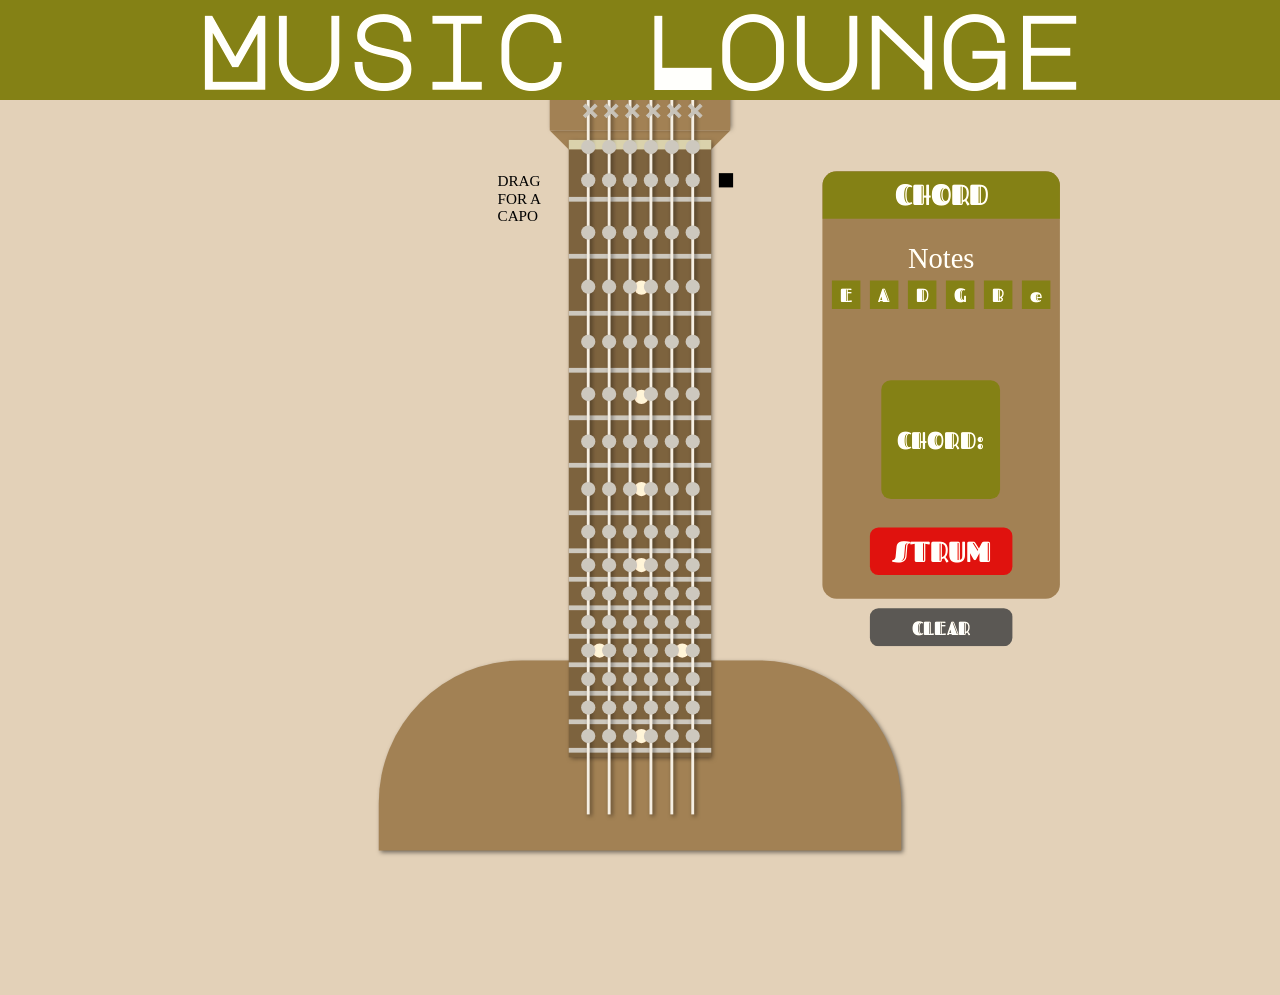
==== index.html @ a7a371c0 "Rename Main.html to index.html for Vercel" ====
<!DOCTYPE html>
<html lang="en">
<head>
  <meta charset="UTF-8">
  <title>Music Lounge</title>
  <link rel="stylesheet" href="styles.css">
  <link rel="preconnect" href="https://fonts.googleapis.com">
  <link rel="preconnect" href="https://fonts.gstatic.com" crossorigin>

  <link href="https://fonts.googleapis.com/css2?family=Fascinate+Inline&display=swap" rel="stylesheet">
  <link href="https://fonts.googleapis.com/css2?family=Major+Mono+Display&display=swap" rel="stylesheet">

</head>
<body>

  <h1 class="logo"> Music Lounge</h1>
  <div class = "whole-guitar">
  <div class = "guitar-body"></div>
  <div class="headstock-triangle"></div>
  <div class="headstock-rectangle"></div>
  <div class="fretboard">
    <span class="mute-btn" data-string="1">✕</span>
    <span class="mute-btn" data-string="2">✕</span>
    <span class="mute-btn" data-string="3">✕</span>
    <span class="mute-btn" data-string="4">✕</span>
    <span class="mute-btn" data-string="5">✕</span>
    <span class="mute-btn" data-string="6">✕</span>
    <div class="nut"></div>
    <div id="capo"></div>
    <div class="capo-text">DRAG FOR A CAPO</div>
    <!-- Frets -->
    <div class="frets">
      <div class="fret"></div>
      <div class="fret"></div>
      <div class="fret"></div>
      <div class="fret"></div>
      <div class="fret"></div>
      <div class="fret"></div>
      <div class="fret"></div>
      <div class="fret"></div>
      <div class="fret"></div>
      <div class="fret"></div>
      <div class="fret"></div>
      <div class="fret"></div>
      <div class="fret"></div>
      <div class="fret"></div>
      <div class="fret"></div>
    </div>

    <!-- Dot Inlays -->
    <div class="dots">
      <div class="dot"></div>
      <div class="dot"></div>
      <div class="dot"></div>
      <div class="dot"></div>
      <div class="dot"></div>
      <div class="dot"></div>
      <div class="dot"></div>
    </div>
  
    <!-- Strings container -->
    <div class="strings">
      <div class="string"></div>
      <div class="string"></div>
      <div class="string"></div>
      <div class="string"></div>
      <div class="string"></div>
      <div class="string"></div>
    </div>

    <!-- Red Dots -->
    <div class="E-notes">
      <span class="e" data-string="1"></span>
      <span class="e" data-string="1"></span>
      <span class="e" data-string="2"></span>
      <span class="e" data-string="3"></span>
      <span class="e" data-string="3"></span>
      <span class="e" data-string="4"></span>
      <span class="e" data-string="5"></span>
      <span class="e" data-string="6"></span>
      <span class="e" data-string="6"></span>
    </div>

    <div class="F-notes">
      <span class="f" data-string="1"></span>
      <span class="f" data-string="1"></span>
      <span class="f" data-string="2"></span>
      <span class="f" data-string="3"></span>
      <span class="f" data-string="3"></span>
      <span class="f" data-string="4"></span>
      <span class="f" data-string="5"></span>
      <span class="f" data-string="6"></span>
      <span class="f" data-string="6"></span>
    </div>

    <div class="F-notes">
      <span class="fs" data-string="1"></span>
      <span class="fs" data-string="1"></span>
      <span class="fs" data-string="2"></span>
      <span class="fs" data-string="3"></span>
      <span class="fs" data-string="4"></span>
      <span class="fs" data-string="5"></span>
      <span class="fs" data-string="6"></span>
      <span class="fs" data-string="6"></span>
    </div>

    <div class="G-notes">
      <span class="g" data-string="1"></span>
      <span class="g" data-string="1"></span>
      <span class="g" data-string="2"></span>
      <span class="g" data-string="3"></span>
      <span class="g" data-string="4"></span>
      <span class="g" data-string="4"></span>
      <span class="g" data-string="5"></span>
      <span class="g" data-string="6"></span>
      <span class="g" data-string="6"></span>
    </div>

    <div class="Gs-notes">
      <span class="gs" data-string="1"></span>
      <span class="gs" data-string="2"></span>
      <span class="gs" data-string="3"></span>
      <span class="gs" data-string="4"></span>
      <span class="gs" data-string="4"></span>
      <span class="gs" data-string="5"></span>
      <span class="gs" data-string="6"></span>
    </div>

    <div class="A-notes">
      <span class="a" data-string="1"></span>
      <span class="a" data-string="2"></span>
      <span class="a" data-string="2"></span>
      <span class="a" data-string="3"></span>
      <span class="a" data-string="4"></span>
      <span class="a" data-string="4"></span>
      <span class="a" data-string="5"></span>
      <span class="a" data-string="6"></span>
    </div>

    <div class="As-notes">
      <span class="as" data-string="1"></span>
      <span class="as" data-string="2"></span>
      <span class="as" data-string="2"></span>
      <span class="as" data-string="3"></span>
      <span class="as" data-string="4"></span>
      <span class="as" data-string="4"></span>
      <span class="as" data-string="5"></span>
      <span class="as" data-string="6"></span>
    </div>

    <div class="B-notes">
      <span class="b" data-string="1"></span>
      <span class="b" data-string="2"></span>
      <span class="b" data-string="2"></span>
      <span class="b" data-string="3"></span>
      <span class="b" data-string="4"></span>
      <span class="b" data-string="5"></span>
      <span class="b" data-string="5"></span>
      <span class="b" data-string="6"></span>
    </div>

    <div class="C-notes">
      <span class="c" data-string="1"></span>
      <span class="c" data-string="2"></span>
      <span class="c" data-string="2"></span>
      <span class="c" data-string="3"></span>
      <span class="c" data-string="4"></span>
      <span class="c" data-string="5"></span>
      <span class="c" data-string="5"></span>
      <span class="c" data-string="6"></span>
    </div>

    <div class="Cs-notes">
      <span class="cs" data-string="1"></span>
      <span class="cs" data-string="2"></span>
      <span class="cs" data-string="3"></span>
      <span class="cs" data-string="4"></span>
      <span class="cs" data-string="5"></span>
      <span class="cs" data-string="5"></span>
      <span class="cs" data-string="6"></span>
    </div>

    <div class="D-notes">
      <span class="d" data-string="1"></span>
      <span class="d" data-string="2"></span>
      <span class="d" data-string="3"></span>
      <span class="d" data-string="3"></span>
      <span class="d" data-string="4"></span>
      <span class="d" data-string="5"></span>
      <span class="d" data-string="5"></span>
      <span class="d" data-string="6"></span>
    </div>

    <div class="Ds-notes">
      <span class="ds" data-string="1"></span>
      <span class="ds" data-string="2"></span>
      <span class="ds" data-string="3"></span>
      <span class="ds" data-string="3"></span>
      <span class="ds" data-string="4"></span>
      <span class="ds" data-string="5"></span>
      <span class="ds" data-string="6"></span>
    </div>
    </div>

  <div class="Display">
    <div class="top-part">CHORD</div>
    <div class="String-Notes">
      <div class="String-Text">Notes</div>
      <div class="String-1-Note">E</div>
      <div class="String-2-Note">A</div>
      <div class="String-3-Note">D</div>
      <div class="String-4-Note">G</div>
      <div class="String-5-Note">B</div>
      <div class="String-6-Note">e</div>
    </div>
    <div id = "chord-label-text" class="Chord">CHORD:</div>
    <div class="strum">STRUM</div>

  </div>
  <div class="clear-btn">CLEAR</div>



  <!-- Connect to external JavaScript file -->
  <script type="module" src="./script.js"></script>
  <script type="module" src="./capo.js"></script>
</body>
</html>
---- styles.css ----
html {
    overflow: hidden;
    height: 100%;
}

body {
    margin: 0;
    padding: 0;
    height: 100%;
    background-color: #e3d1b8;
    filter: sepia(20%);
}

.whole-guitar {
    height: 75vh;
    height: 100%;
    transform: scale(0.95); /* Adjust as needed */
    transform-origin: top center;
    position: relative;
    padding-top: 42px;
}

.headstock-triangle {
    position: absolute;
    width: 150px; 
    height: 30px; 
    left: 50%;
    right: 50%;
    border-left: 20px solid transparent;
    border-right: 20px solid transparent;
    border-top: 20px solid rgb(160, 123, 75);
    transform: translate(-50%, -20%);
}

.headstock-rectangle {
    position: absolute;
    width: 190px;
    height: 90px;
    left: 50%;
    right: 50%;
    transform: translate(-50%, -111.1%);
    background-color: rgb(160, 123, 75);
    box-shadow: 2px 0px 5px rgba(0, 0, 0, 0.5);
}


.guitar-body{
    position: absolute;
    background-color:rgb(160, 123, 75);
    left: 50%;
    right: 50%;
    width: 550px;
    height: 200px;
    top: 660px;
    transform: translate(-50%, -35%);
    border-top-left-radius: 150px;
    border-top-right-radius: 150px;
    box-shadow: 2px 2px 5px rgba(0, 0, 0, 0.5);
}



/* ---------- FRETBOARD ----------- */

.fretboard{
    width: 150px;;
    height: 650px;
    background-color: rgb(124, 94, 55);
    position: absolute;
    left: 50%;
    right: 50%;
    transform: translate(-50%, 0%);
    box-shadow: 2px 2px 5px rgba(0, 0, 0, 0.5);

    
}

.mute-btn {
    position: absolute;
    top: -42px;
    width: 15px;
    text-align: center;
    font-size: 22px;
    font-weight: 900;
    color: #bbb;
    -webkit-text-stroke: 1px #bbb;
    cursor: pointer;
    user-select: none;
    z-index: 15;
}

.mute-btn[data-string="1"] { left: 13px; }
.mute-btn[data-string="2"] { left: 35px; }
.mute-btn[data-string="3"] { left: 57px; }
.mute-btn[data-string="4"] { left: 79px; }
.mute-btn[data-string="5"] { left: 101px; }
.mute-btn[data-string="6"] { left: 123px; }

.mute-btn.muted { color: red; -webkit-text-stroke: 1px red; }

.nut{
    position: absolute;
    background-color: rgb(205, 203, 169);
    height: 10px;
    width: 100%;
}

/* -------- STRINGS --------- */

.strings {
    position: absolute;
    width: 100%;
    height: 100%;
  }
  
  .string {
    position: absolute;
    width: 3px;
    height: 810px;
    background-color: rgb(230, 230, 230);
    transform: translate(0, -100px);
    box-shadow: 2px 2px 5px rgba(0, 0, 0, 0.5);
  }
  
  .string:nth-child(1) { left: 19px; }
  .string:nth-child(2) { left: 41px; }
  .string:nth-child(3) { left: 63px; }
  .string:nth-child(4) { left: 85px; }
  .string:nth-child(5) { left: 107px; }
  .string:nth-child(6) { left: 129px; }

/* ---------- FRETS ----------- */

  .frets {
    position: absolute;
    width: 100%;
    height: 100%;
  }

  .fret{
    position: absolute;
    width: 150px;
    height: 5px;
    background-color: silver;
  }

  .fret:nth-child(1) {top: 60px;} /* */ 
  .fret:nth-child(2) {top: 120px;} /* up 50*/
  .fret:nth-child(3) {top: 180px;} /* up 50 */
  .fret:nth-child(4) {top: 240px;} /* up 50 */
  .fret:nth-child(5) {top: 290px;} /* up 40*/
  .fret:nth-child(6) {top: 340px;} /* up 40*/
  .fret:nth-child(7) {top: 390px;} /* up 30*/
  .fret:nth-child(8) {top: 430px;} /* up 20*/
  .fret:nth-child(9) {top: 460px;} /* up 20*/
  .fret:nth-child(10) {top: 490px;} /* up 20*/
  .fret:nth-child(11) {top: 520px;} /* up 20*/
  .fret:nth-child(12) {top: 550px;} /* up 20*/
  .fret:nth-child(13) {top: 580px;} /* up 20*/
  .fret:nth-child(14) {top: 610px;} /* up 20*/
  .fret:nth-child(15) {top: 640px;} /* up 20*/

/* ----------- DOT INLAYS ---------- */

.dots {
    position: absolute;
    width: 100%;
    height: 100%;
}

.dot {
    position: absolute;
    top: 148px;
    width: 15px;
    height: 15px;
    border-radius: 7.5px;
    left: 68.5px;
    background-color:antiquewhite;
}

.dot:nth-child(1) {top: 263px;}
.dot:nth-child(2) {top: 360px;}
.dot:nth-child(3) {top: 440px;}
.dot:nth-child(5) {top: 530px;}
.dot:nth-child(5) {top: 530px; left: 25px;}
.dot:nth-child(6) {top: 530px; left: 112px;}
.dot:nth-child(7) {top: 620px;}


/* ------- silver DOTS -------- */
.E-Notes {
    position: absolute;
    width: 100%;
    height: 100%;
}
 .e {
    position: absolute;
    width: 15px;
    height: 15px;
    border-radius: 7.5px;
    background-color: silver;
 }

 .e:nth-of-type(1) { top: 0px; left: 13px; }
 .e:nth-of-type(2) { top: 530px; left: 13px; }
 .e:nth-of-type(3) { top: 360px; left: 35px; }
 .e:nth-of-type(4) { top: 90px; left: 57px; }
 .e:nth-of-type(5) { top: 590px; left: 57px; }
 .e:nth-of-type(6) { top: 440px; left: 79px; }
 .e:nth-of-type(7) { top: 260px; left: 101px; }
 .e:nth-of-type(8) { top: 0px; left: 123px; }
 .e:nth-of-type(9) { top: 530px; left: 123px; }

 .F-Notes {
    position: absolute;
    width: 100%;
    height: 100%;
 }

 .f {
    position: absolute;
    width: 15px;
    height: 15px;
    border-radius: 7.5px;
    background-color: silver;
 }

 .f:nth-of-type(1) { top: 35px; left: 13px; }
 .f:nth-of-type(2) { top: 560px; left: 13px; }
 .f:nth-of-type(3) { top: 405px; left: 35px; }
 .f:nth-of-type(4) { top: 147px; left: 57px; }
 .f:nth-of-type(5) { top: 620px; left: 57px; }
 .f:nth-of-type(6) { top: 470px; left: 79px; }
 .f:nth-of-type(7) { top: 310px; left: 101px; }
 .f:nth-of-type(8) { top: 35px; left: 123px; }
 .f:nth-of-type(9) { top: 560px; left: 123px; }
 
 .Fs-Notes {
    position: absolute;
    width: 100%;
    height: 100%;
 }

 .fs {
    position: absolute;
    width: 15px;
    height: 15px;
    border-radius: 7.5px;
    background-color: silver;
 }

 .fs:nth-of-type(1) { top: 90px; left: 13px; }
 .fs:nth-of-type(2) { top: 590px; left: 13px; }
 .fs:nth-of-type(3) { top: 440px; left: 35px; }
 .fs:nth-of-type(4) { top: 205px; left: 57px; }
 .fs:nth-of-type(5) { top: 500px; left: 79px; }
 .fs:nth-of-type(6) { top: 360px; left: 101px; }
 .fs:nth-of-type(7) { top: 90px; left: 123px; }
 .fs:nth-of-type(8) { top: 590px; left: 123px; }

 .G-Notes {
    position: absolute;
    width: 100%;
    height: 100%;
 }

 .g {
    position: absolute;
    width: 15px;
    height: 15px;
    border-radius: 7.5px;
    background-color: silver;
 }

 .logo {
    position: relative;
    font-family: 'Major Mono Display';
    color: white;
    font-size: 100px;
    background-color: olive;
    text-align: center;
    height: auto;
    z-index: 10;
    margin: 0;
  }
  
  @keyframes bounce {
    0%, 100% { transform: translateY(0); }
    50% { transform: translateY(-10px); }
  }
  

 .g:nth-of-type(1) { top: 147px; left: 13px; }
 .g:nth-of-type(2) { top: 620px; left: 13px; }
 .g:nth-of-type(3) { top: 470px; left: 35px; }
 .g:nth-of-type(4) { top: 260px; left: 57px; }
 .g:nth-of-type(5) { top: 0px; left: 79px; }
 .g:nth-of-type(6) { top: 530px; left: 79px; }
 .g:nth-of-type(7) { top: 405px; left: 101px; }
 .g:nth-of-type(8) { top: 147px; left: 123px; }
 .g:nth-of-type(9) { top: 620px; left: 123px; }

 .Gs-Notes {
    position: absolute;
    width: 100%;
    height: 100%;
 }

 .gs {
    position: absolute;
    width: 15px;
    height: 15px;
    border-radius: 7.5px;
    background-color: silver;
 }

 .gs:nth-of-type(1) { top: 205px; left: 13px; }
 .gs:nth-of-type(2) { top: 500px; left: 35px; }
 .gs:nth-of-type(3) { top: 310px; left: 57px; }
 .gs:nth-of-type(4) { top: 35px; left: 79px; }
 .gs:nth-of-type(5) { top: 560px; left: 79px; }
 .gs:nth-of-type(6) { top: 440px; left: 101px; }
 .gs:nth-of-type(7) { top: 205px; left: 123px; }

 .A-Notes {
    position: absolute;
    width: 100%;
    height: 100%;
 }

 .a {
    position: absolute;
    width: 15px;
    height: 15px;
    border-radius: 7.5px;
    background-color: silver;
 }

 .a:nth-of-type(1) { top: 260px; left: 13px; }
 .a:nth-of-type(2) { top: 0px; left: 35px; }
 .a:nth-of-type(3) { top: 530px; left: 35px; }
 .a:nth-of-type(4) { top: 360px; left: 57px; }
 .a:nth-of-type(5) { top: 90px; left: 79px; }
 .a:nth-of-type(6) { top: 590px; left: 79px; }
 .a:nth-of-type(7) { top: 470px; left: 101px; }
 .a:nth-of-type(8) { top: 260px; left: 123px; }

 .As-Notes {
    position: absolute;
    width: 100%;
    height: 100%;
 }

 .as {
    position: absolute;
    width: 15px;
    height: 15px;
    border-radius: 7.5px;
    background-color: silver;
 }

 .as:nth-of-type(1) { top: 310px; left: 13px; }
 .as:nth-of-type(2) { top: 35px; left: 35px; }
 .as:nth-of-type(3) { top: 560px; left: 35px; }
 .as:nth-of-type(4) { top: 405px; left: 57px; }
 .as:nth-of-type(5) { top: 147px; left: 79px; }
 .as:nth-of-type(6) { top: 620px; left: 79px; }
 .as:nth-of-type(7) { top: 500px; left: 101px; }
 .as:nth-of-type(8) { top: 310px; left: 123px; }

 .B-Notes {
    position: absolute;
    width: 100%;
    height: 100%;
 }

 .b {
    position: absolute;
    width: 15px;
    height: 15px;
    border-radius: 7.5px;
    background-color: silver;
 }

 .b:nth-of-type(1) { top: 360px; left: 13px; }
 .b:nth-of-type(2) { top: 90px; left: 35px; }
 .b:nth-of-type(3) { top: 590px; left: 35px; }
 .b:nth-of-type(4) { top: 440px; left: 57px; }
 .b:nth-of-type(5) { top: 205px; left: 79px; }
 .b:nth-of-type(6) { top: 0px; left: 101px; }
 .b:nth-of-type(7) { top: 530px; left: 101px; }
 .b:nth-of-type(8) { top: 360px; left: 123px; }

 .C-Notes {
    position: absolute;
    width: 100%;
    height: 100%;
 }

 .c {
    position: absolute;
    width: 15px;
    height: 15px;
    border-radius: 7.5px;
    background-color: silver;
 }

 .c:nth-of-type(1) { top: 405px; left: 13px; }
 .c:nth-of-type(2) { top: 147px; left: 35px; }
 .c:nth-of-type(3) { top: 620px; left: 35px; }
 .c:nth-of-type(4) { top: 470px; left: 57px; }
 .c:nth-of-type(5) { top: 260px; left: 79px; }
 .c:nth-of-type(6) { top: 35px; left: 101px; }
 .c:nth-of-type(7) { top: 560px; left: 101px; }
 .c:nth-of-type(8) { top: 405px; left: 123px; }

 .Cs-Notes {
    position: absolute;
    width: 100%;
    height: 100%;
 }

 .cs {
    position: absolute;
    width: 15px;
    height: 15px;
    border-radius: 7.5px;
    background-color: silver;
 }

 .cs:nth-of-type(1) { top: 440px; left: 13px; }
 .cs:nth-of-type(2) { top: 205px; left: 35px; }
 .cs:nth-of-type(3) { top: 500px; left: 57px; }
 .cs:nth-of-type(4) { top: 310px; left: 79px; }
 .cs:nth-of-type(5) { top: 90px; left: 101px; }
 .cs:nth-of-type(6) { top: 590px; left: 101px; }
 .cs:nth-of-type(7) { top: 440px; left: 123px; }

 .D-Notes {
    position: absolute;
    width: 100%;
    height: 100%;
 }

 .d {
    position: absolute;
    width: 15px;
    height: 15px;
    border-radius: 7.5px;
    background-color: silver;
 }

 .d:nth-of-type(1) { top: 470px; left: 13px; }
 .d:nth-of-type(2) { top: 260px; left: 35px; }
 .d:nth-of-type(3) { top: 0px; left: 57px; }
 .d:nth-of-type(4) { top: 530px; left: 57px; }
 .d:nth-of-type(5) { top: 360px; left: 79px; }
 .d:nth-of-type(6) { top: 147px; left: 101px; }
 .d:nth-of-type(7) { top: 620px; left: 101px; }
 .d:nth-of-type(8) { top: 470px; left: 123px; }
 

 .Ds-Notes {
    position: absolute;
    width: 100%;
    height: 100%;
 }

 .ds {
    position: absolute;
    width: 15px;
    height: 15px;
    border-radius: 7.5px;
    background-color: silver;
 }



 .ds:nth-of-type(1) { top: 500px; left: 13px; }
 .ds:nth-of-type(2) { top: 310px; left: 35px; }
 .ds:nth-of-type(3) { top: 35px; left: 57px; }
 .ds:nth-of-type(4) { top: 560px; left: 57px; }
 .ds:nth-of-type(5) { top: 405px; left: 79px; }
 .ds:nth-of-type(6) { top: 205px; left: 101px; }
 .ds:nth-of-type(7) { top: 500px; left: 123px; }

.barre-chords{
    position: absolute;
    width: 100%;
    height: 100%;
}

#capo {
    position: absolute;
    width: 15px;
    height: 15px;
    background: rgb(165, 169, 180);
    background-color: black;
    left: 158px;
    top: 35px;
    cursor: ew-resize;
    z-index: 10;
}

.capo-text{
   position: absolute;
   width: 80px;
   height: 10px;
   left: -75px;
   top: 35px;
}

/*
0 fret: 0
1 fret: 35
2 fret: 90
3 fret: 147
4 fret: 205
5 fret: 260
6 fret: 310
7 fret: 360
8 fret: 405
9 fret: 440
10 fret: 470
11 fret: 500
12 fret: 530
13 fret: 560
14 fret: 590
15 fret: 620
*/

.Display{
    position: absolute;
    width: 250px;
    height: 450px;
    background-color:rgb(160, 123, 75);
    top: 75px;
    left: 65%;
    border-radius: 15px;
}

.top-part{
    position: absolute;
    width: 100%;
    height: 50px;
    background-color: olive;
    font-family: 'Fascinate Inline', cursive; 
    text-align: center;
    border-top-left-radius: 15px;
    border-top-right-radius: 15px;
    display: grid;
    place-items: center;
    color: white;
    font-size: 30px;
}

.clear-btn {
    position: absolute;
    width: 150px;
    height: 40px;
    top: 535px;
    left: 65%;
    transform: translate(50px, 0);
    background-color: #555;
    color: white;
    display: grid;
    place-items: center;
    border-radius: 9px;
    font-size: 20px;
    font-family: 'Fascinate Inline', cursive;
    cursor: pointer;
    user-select: none;
}

.strum{
    position: absolute;
    width: 150px;
    height: 50px;
    top: 375px;
    left: 50px;
    background-color: red;
    color: white;
    display: grid;
    place-items: center;
    border-radius: 9px;
    font-size: 30px;
    font-family: 'Fascinate Inline', cursive;
}

.Chord {
    position: absolute;
    width: 125px;
    height: 125px;
    top: 220px;
    left: 62px;
    background-color:olive;
    color: white;
    display: grid;
    place-items: center;
    border-radius: 10px;
    font-size: 25px;
    font-family: 'Fascinate Inline', cursive;
}

.String-Notes {
    /* position: absolute;
    width: 200px;
    height: 50px;
    top: 115px;
    left: 27px;
    background-color: olive;
    display: grid;
    place-items: center;
    color: white;
    font-family: 'Fascinate Inline', cursive; */
    Position: absolute;
    width: 100%;
    height: 100%;

}

.String-1-Note {
   position: absolute;
   width: 30px;
   height: 30px;
   top: 115px;
   left: 10px;
   background-color: olive;
   display: grid;
   place-items: center;
   color: white;
   font-family: 'Fascinate Inline', cursive;
   font-size: 20px
}

.String-2-Note {
   position: absolute;
   width: 30px;
   height: 30px;
   top: 115px;
   left: 50px;
   background-color: olive;
   display: grid;
   place-items: center;
   color: white;
   font-family: 'Fascinate Inline', cursive;
   font-size: 20px
}

.String-3-Note {
   position: absolute;
   width: 30px;
   height: 30px;
   top: 115px;
   left: 90px;
   background-color: olive;
   display: grid;
   place-items: center;
   color: white;
   font-family: 'Fascinate Inline', cursive;
   font-size: 20px
}

.String-4-Note {
   position: absolute;
   width: 30px;
   height: 30px;
   top: 115px;
   left: 130px;
   background-color: olive;
   display: grid;
   place-items: center;
   color: white;
   font-family: 'Fascinate Inline', cursive;
   font-size: 20px
}

.String-5-Note {
   position: absolute;
   width: 30px;
   height: 30px;
   top: 115px;
   left: 170px;
   background-color: olive;
   display: grid;
   place-items: center;
   color: white;
   font-family: 'Fascinate Inline', cursive;
   font-size: 20px
}

.String-6-Note {
   position: absolute;
   width: 30px;
   height: 30px;
   top: 115px;
   left: 210px;
   background-color: olive;
   display: grid;
   place-items: center;
   color: white;
   font-family: 'Fascinate Inline', cursive;
   font-size: 20px;
}

.String-Text {
   position: absolute;
   width: 100px;
   height: 40px;
   top: 75px;
   left: 90px;
   color: white;
   font-size: 30px;

}
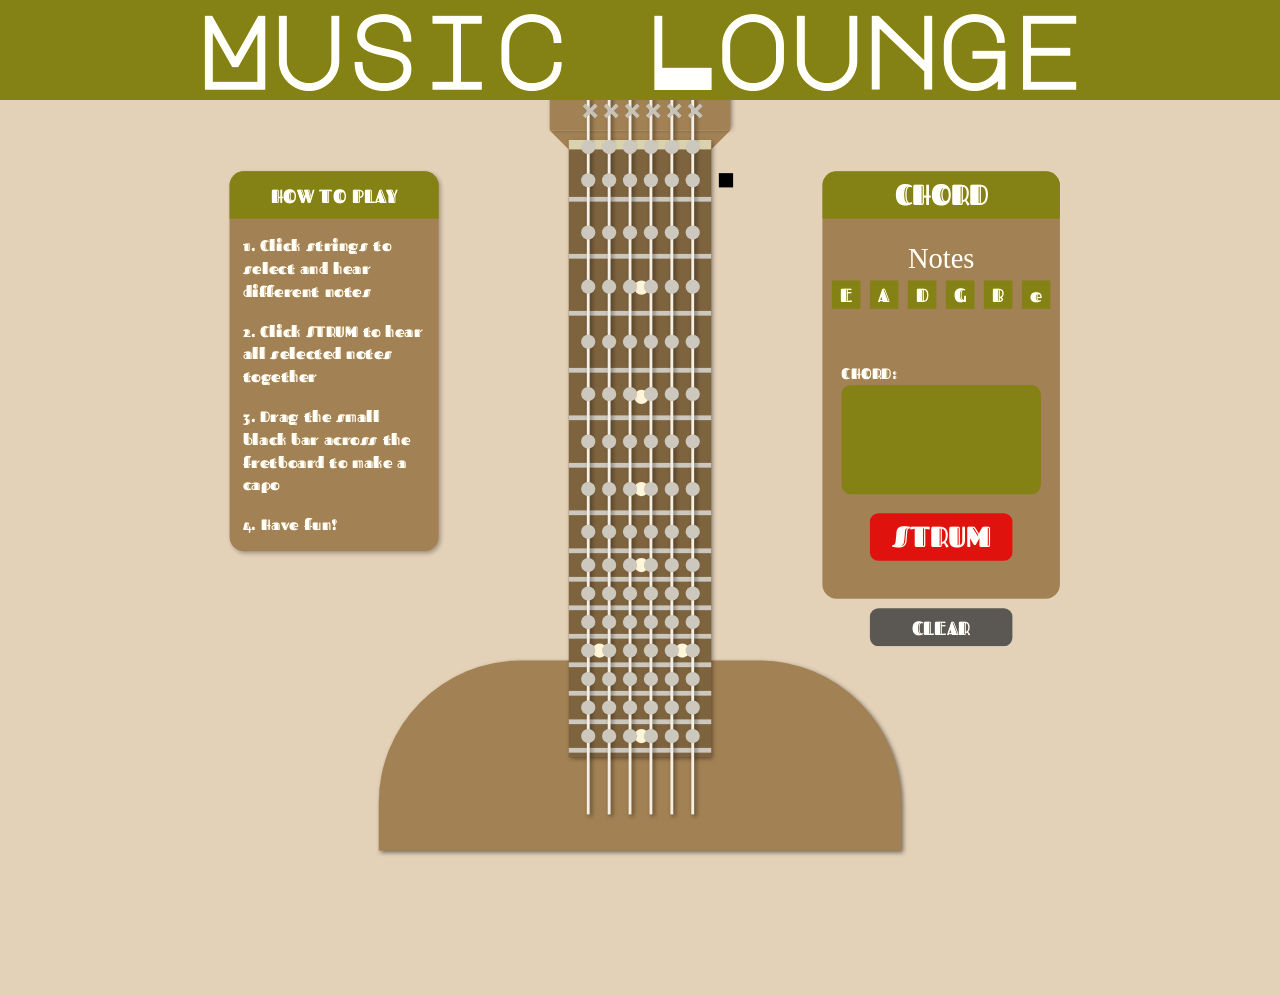
==== commit b444cf0b: "added instructions and some bug fixes" ====
--- a/index.html
+++ b/index.html
@@ -27,7 +27,6 @@
     <span class="mute-btn" data-string="6">✕</span>
     <div class="nut"></div>
     <div id="capo"></div>
-    <div class="capo-text">DRAG FOR A CAPO</div>
     <!-- Frets -->
     <div class="frets">
       <div class="fret"></div>
@@ -202,6 +201,16 @@
     </div>
     </div>
 
+  <div class="instructions-box">
+    <div class="instructions-top">HOW TO PLAY</div>
+    <div class="instructions-body">
+      <div class="instruction-item">1. Click strings to select and hear different notes</div>
+      <div class="instruction-item">2. Click STRUM to hear all selected notes together</div>
+      <div class="instruction-item">3. Drag the small black bar across the fretboard to make a capo</div>
+      <div class="instruction-item">4. Have fun!</div>
+    </div>
+  </div>
+
   <div class="Display">
     <div class="top-part">CHORD</div>
     <div class="String-Notes">
@@ -213,7 +222,8 @@
       <div class="String-5-Note">B</div>
       <div class="String-6-Note">e</div>
     </div>
-    <div id = "chord-label-text" class="Chord">CHORD:</div>
+    <div class="chord-section-label">CHORD:</div>
+    <div id = "chord-label-text" class="Chord"></div>
     <div class="strum">STRUM</div>
 
   </div>
--- a/styles.css
+++ b/styles.css
@@ -500,14 +500,6 @@
     top: 35px;
     cursor: ew-resize;
     z-index: 10;
-}
-
-.capo-text{
-   position: absolute;
-   width: 80px;
-   height: 10px;
-   left: -75px;
-   top: 35px;
 }
 
 /*
@@ -529,6 +521,48 @@
 15 fret: 620
 */
 
+.instructions-box {
+    position: absolute;
+    width: 220px;
+    top: 75px;
+    right: 65%;
+    transform: translateX(-20px);
+    background-color: rgb(160, 123, 75);
+    border-radius: 15px;
+    box-shadow: 2px 2px 5px rgba(0, 0, 0, 0.3);
+}
+
+.instructions-top {
+    width: 100%;
+    height: 50px;
+    background-color: olive;
+    font-family: 'Fascinate Inline', cursive;
+    text-align: center;
+    border-top-left-radius: 15px;
+    border-top-right-radius: 15px;
+    display: grid;
+    place-items: center;
+    color: white;
+    font-size: 20px;
+    box-sizing: border-box;
+}
+
+.instructions-body {
+    padding: 16px 14px;
+}
+
+.instruction-item {
+    font-family: 'Fascinate Inline', cursive;
+    color: white;
+    font-size: 16px;
+    line-height: 1.5;
+    margin-bottom: 18px;
+}
+
+.instruction-item:last-child {
+    margin-bottom: 0;
+}
+
 .Display{
     position: absolute;
     width: 250px;
@@ -576,7 +610,7 @@
     position: absolute;
     width: 150px;
     height: 50px;
-    top: 375px;
+    top: 360px;
     left: 50px;
     background-color: red;
     color: white;
@@ -587,18 +621,27 @@
     font-family: 'Fascinate Inline', cursive;
 }
 
+.chord-section-label {
+    position: absolute;
+    top: 202px;
+    left: 20px;
+    color: white;
+    font-family: 'Fascinate Inline', cursive;
+    font-size: 16px;
+}
+
 .Chord {
     position: absolute;
-    width: 125px;
-    height: 125px;
-    top: 220px;
-    left: 62px;
-    background-color:olive;
+    width: 210px;
+    height: 115px;
+    top: 225px;
+    left: 20px;
+    background-color: olive;
     color: white;
     display: grid;
     place-items: center;
     border-radius: 10px;
-    font-size: 25px;
+    font-size: 38px;
     font-family: 'Fascinate Inline', cursive;
 }
 
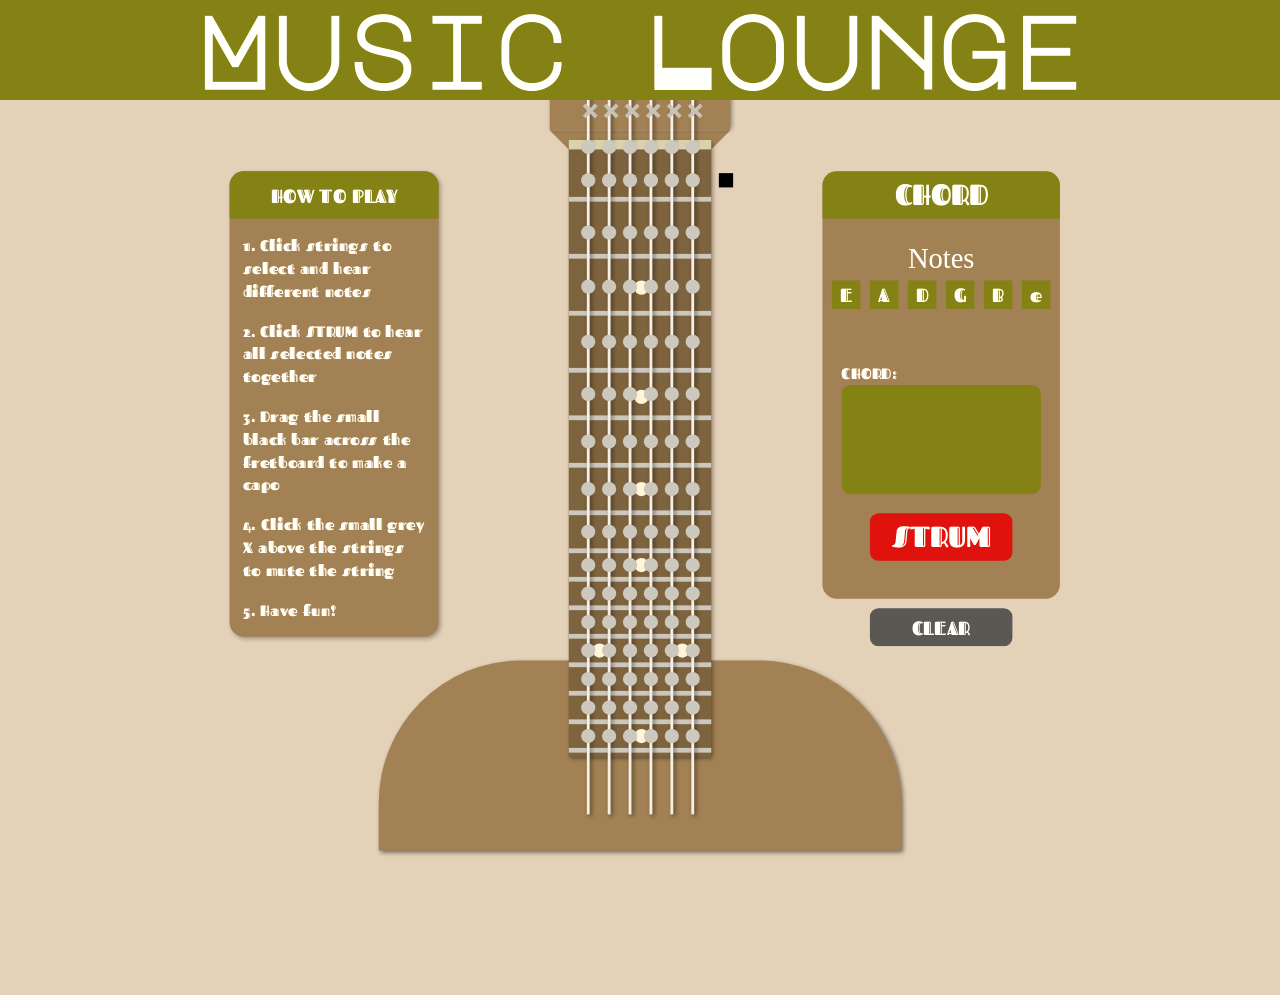
==== commit 3b58f7c5: "changes" ====
--- a/index.html
+++ b/index.html
@@ -207,7 +207,8 @@
       <div class="instruction-item">1. Click strings to select and hear different notes</div>
       <div class="instruction-item">2. Click STRUM to hear all selected notes together</div>
       <div class="instruction-item">3. Drag the small black bar across the fretboard to make a capo</div>
-      <div class="instruction-item">4. Have fun!</div>
+      <div class="instruction-item">4. Click the small grey X above the strings to mute the string</div>
+      <div class="instruction-item">5. Have fun!</div>
     </div>
   </div>
 
